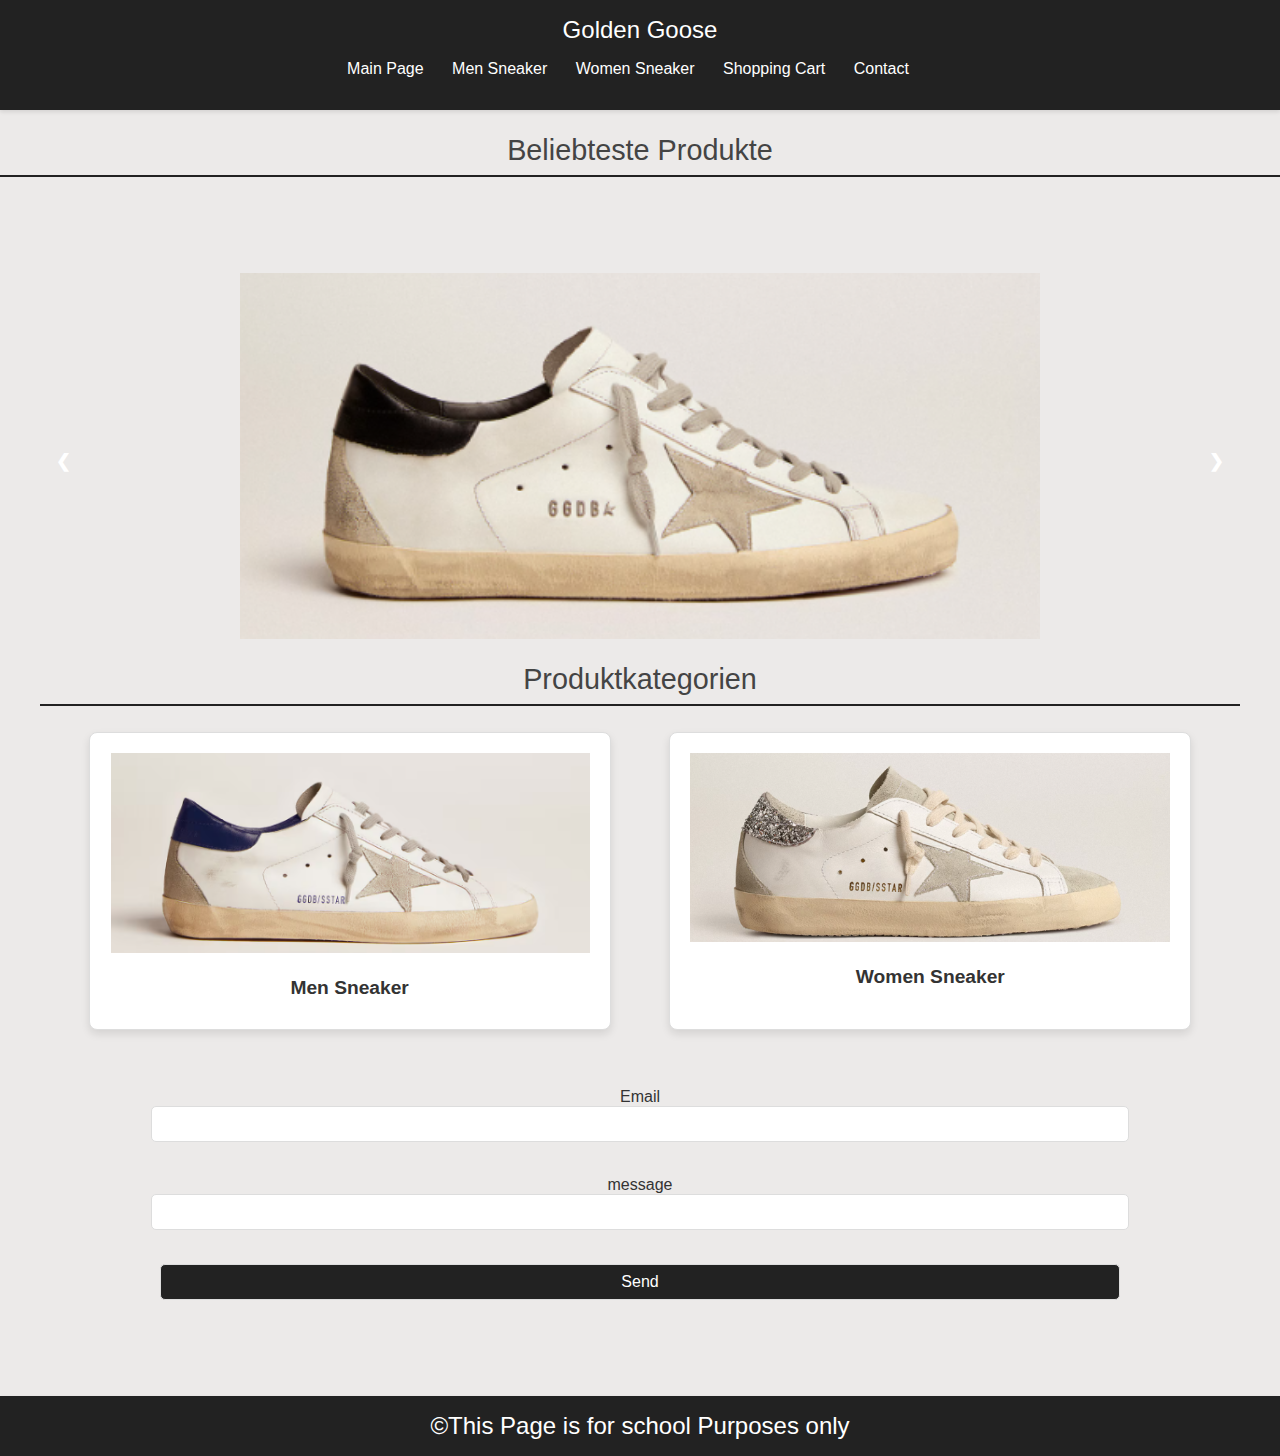
==== index.html @ 10967522 "first commit" ====
<!DOCTYPE html>
<html lang="de">
  <head>
    <meta charset="UTF-8" />
    <meta name="viewport" content="width=device-width, initial-scale=1.0" />
    <title>Golden Goose</title>
    <link rel="stylesheet" href="styles.css" />
  </head>
  <body>
    <header>
      <h1>Golden Goose</h1>
      <nav>
        <ul>
          <li><a href="index.html">Main Page</a></li>
          <li><a href="menprodukte.html">Men Sneaker</a></li>
          <li><a href="womenprodukte.html">Women Sneaker</a></li>
          <li><a href="Cart.html">Shopping Cart</a></li>
          <li><a href="kontakt.html">Contact</a></li>
        </ul>
      </nav>
    </header>
    <section class="highlighted-products">
      <h2>Beliebteste Produkte</h2>
      <!-- Produkt-Highlights hier einfügen -->
    </section>
    <main>
      <section class="slideshow">
        <div class="slide fade">
          <img src="imgs/golden goose black.png" alt="Slide 1" />
        </div>
        <div class="slide fade">
          <img src="imgs/grauem Stern und silberfarbenem Glitzer.png" alt="Slide 2" />
        </div>
        <div class="slide fade">
          <img src="imgs/golden goose green.png" alt="Slide 3" />
        </div>
        <a class="prev" onclick="plusSlides(-1)">&#10094;</a>
        <a class="next" onclick="plusSlides(1)">&#10095;</a>
      </section>

      <section class="categories">
        <h2>Produktkategorien</h2>
        
        <div class="flex-container">

          <div class="category flex-item">
            <a href="menprodukte.html">
              <img src="imgs/golden goose blau.png" alt="Kategorie 1" />
              <h3>Men Sneaker</h3>
            </a>
          </div>

          <div class="category flex-item">
            <a href="womenprodukte.html">
              <img src="imgs/grauem Stern und silberfarbenem Glitzer.png" alt="Kategorie 2" />
              <h3>Women Sneaker</h3>
            </a>
          </div>

        </div>

      </section>
      <section class="newsletter">
        <body>
            <form class="" action="send.php" method="post">
                Email <input type="email" name="email" value=""> <br>
                message <input type="text" name="message" value=""> <br>
                <button type="submit" name="send">Send</button>
        </body>
    </section>    
    </main>
    <footer>
      <p>&copy;This Page is for school Purposes only</p>
    </footer>
    <script src="script.js"></script>

    <script>
   
    </script>

  </body>
</html>
---- styles.css ----
/* Global Styles */
body {
    font-family: 'Helvetica Neue', Arial, sans-serif;
    margin: 0;
    padding: 0;
    box-sizing: border-box;
    background-color: #ECEAE9;
    color: #333;
}
/*Animated Backround
body,
canvas {
  position: absolute;
  width: 100%;
  height: 100%;
  margin: 0;
  padding: 0;
}
*/

/* Header & Footer */
header, footer {
    background-color: #222;
    color: #fff;
    text-align: center;
    padding: 1rem 0;
    box-shadow: 0 2px 4px rgba(0, 0, 0, 0.1);
}

header h1, footer p {
    margin: 0;
    font-size: 1.5rem;
    font-weight: 300;
}

/* Navigation */
nav ul {
    list-style: none;
    padding: 0;
    margin: 1rem 0;
}

nav ul li {
    display: inline;
    margin-right: 1.5rem;
}

nav ul li a {
    color: #fff;
    text-decoration: none;
    font-weight: 500;
    transition: color 0.3s ease;
}

nav ul li a:hover {
    color: #ddd;
}

/* Main Content */
main {
    padding: 2rem;
    max-width: 1200px;
    margin: 0 auto;
}

/* Slideshow */
.slideshow {
    position: relative;
    max-width: 100%;
    margin: auto;
    overflow: hidden;
}

.slide {
    display: none;
}

.slide img {
    width: 100%;
    max-width: 800px;
    height: auto;
    max-height: 450px;
    vertical-align: middle;
    margin: auto;
    display: block;
    object-fit: cover;
}

.prev, .next {
    cursor: pointer;
    position: absolute;
    top: 50%;
    width: auto;
    padding: 16px;
    margin-top: -22px;
    color: white;
    font-weight: bold;
    font-size: 18px;
    transition: 0.6s ease;
    border-radius: 0 3px 3px 0;
    user-select: none;
}

.next {
    right: 0;
    border-radius: 3px 0 0 3px;
}

.prev:hover, .next:hover {
    background-color: rgba(0,0,0,0.8);
}

.fade {
    -webkit-animation-name: fade;
    -webkit-animation-duration: 1.5s;
    animation-name: fade;
    animation-duration: 1.5s;
}

@-webkit-keyframes fade {
    from {opacity: .4}
    to {opacity: 1}
}

@keyframes fade {
    from {opacity: .4}
    to {opacity: 1}
}

/* Sections */
.highlighted-products, .categories, .newsletter {
    margin-bottom: 3rem;
}

/* Headings */
h2 {
    border-bottom: 2px solid #222;
    padding-bottom: 0.5rem;
    margin-bottom: 1rem;
    font-size: 1.8rem;
    font-weight: 400;
    color: #444;
    text-align: center;
    width: 100%; /* ---- */
}

/* Products and Categories */
.highlighted-products, .categories {
    display: flex;
    flex-wrap: wrap;
    justify-content: space-between;
}

.category {
    background-color: #fff;
    border: 1px solid #ddd;
    border-radius: 8px;
    margin: 10px;
    padding: 20px;
    width: 45%;
    text-align: center;
    box-shadow: 0 4px 8px rgba(0, 0, 0, 0.1);
    transition: transform 0.2s, box-shadow 0.2s;
}

.category:hover {
    transform: translateY(-5px);
    box-shadow: 0 8px 16px rgba(0, 0, 0, 0.2);
}

.category img {
    width: 100%;
    height: auto;
    max-height: 200px;
    object-fit: cover;
    margin-bottom: 10px;
}

.category h3 {
    margin: 10px 0;
    font-size: 1.2rem;
    color: #333;
}

button {
    background-color: #222;
    color: white;
    border: none;
    padding: 10px 20px;
    cursor: pointer;
    border-radius: 5px;
    font-size: 1rem;
    transition: background-color 0.3s;
}

button:hover {
    background-color: #555;
}

/* Newsletter Form */
form {
    display: flex;
    flex-direction: column;
    align-items: center;
}

form label {
    margin-bottom: 0.5rem;
    font-size: 1rem;
}

form input, form button {
    margin-bottom: 1rem;
    padding: 0.5rem;
    width: 80%;
    border-radius: 5px;
    border: 1px solid #ddd;
    font-size: 1rem;
}

/* Align images and links */
.category a {
    display: block;
    margin-bottom: 10px;
    text-decoration: none;
    color: #007bff;
    font-weight: bold;
    transition: color 0.3s;
}

.category a:hover {
    color: #0056b3;
}

@media (max-width: 600px) {
    .category {
        width: 100%;
    }
}

.flex-container{
    display: flex;
    flex-wrap: wrap;
    justify-content: space-evenly;
    width: 100%;
}

.flex-item{
    width: 40%;
}

p{
    
}

/* styles.css */
body {
    font-family: Arial, sans-serif;
}

#products .product {
    border: 1px solid #ccc;
    padding: 10px;
    margin: 10px;
    display: inline-block;
}

#cart {
    border: 1px solid #ccc;
    padding: 10px;
    margin: 10px;
}
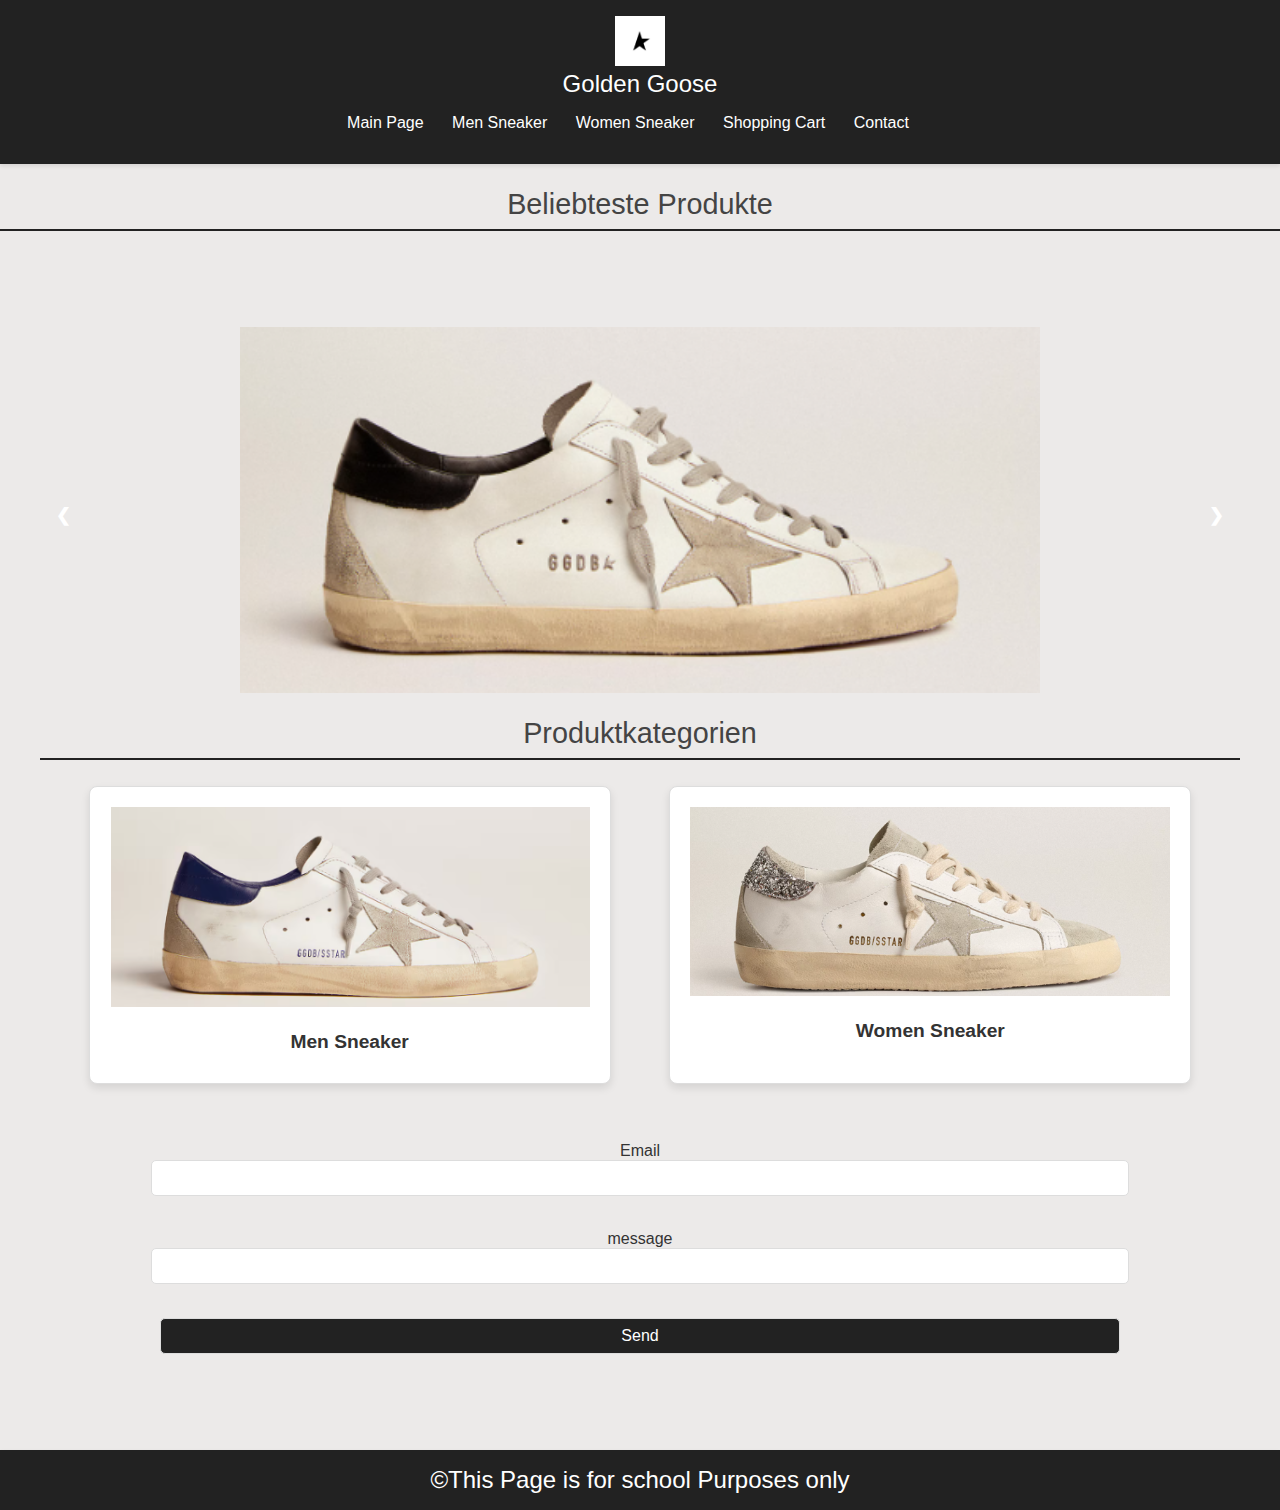
==== commit 6b5cc05b: "änderungv3" ====
--- a/index.html
+++ b/index.html
@@ -4,10 +4,12 @@
     <meta charset="UTF-8" />
     <meta name="viewport" content="width=device-width, initial-scale=1.0" />
     <title>Golden Goose</title>
+    <link rel="icon" href="fav icon/favicon.ico" type="image/x-icon">
     <link rel="stylesheet" href="styles.css" />
   </head>
   <body>
     <header>
+      <img src="imgs/goldengooselogo.png" alt="Golden Goose Logo" style="width: 50px; height: auto;">
       <h1>Golden Goose</h1>
       <nav>
         <ul>
@@ -61,13 +63,12 @@
 
       </section>
       <section class="newsletter">
-        <body>
-            <form class="" action="send.php" method="post">
-                Email <input type="email" name="email" value=""> <br>
-                message <input type="text" name="message" value=""> <br>
-                <button type="submit" name="send">Send</button>
-        </body>
-    </section>    
+        <form class="" action="send.php" method="post">
+          Email <input type="email" name="email" value=""> <br>
+          message <input type="text" name="message" value=""> <br>
+          <button type="submit" name="send">Send</button>
+        </form>
+      </section>    
     </main>
     <footer>
       <p>&copy;This Page is for school Purposes only</p>
@@ -75,7 +76,6 @@
     <script src="script.js"></script>
 
     <script>
-   
     </script>
 
   </body>
